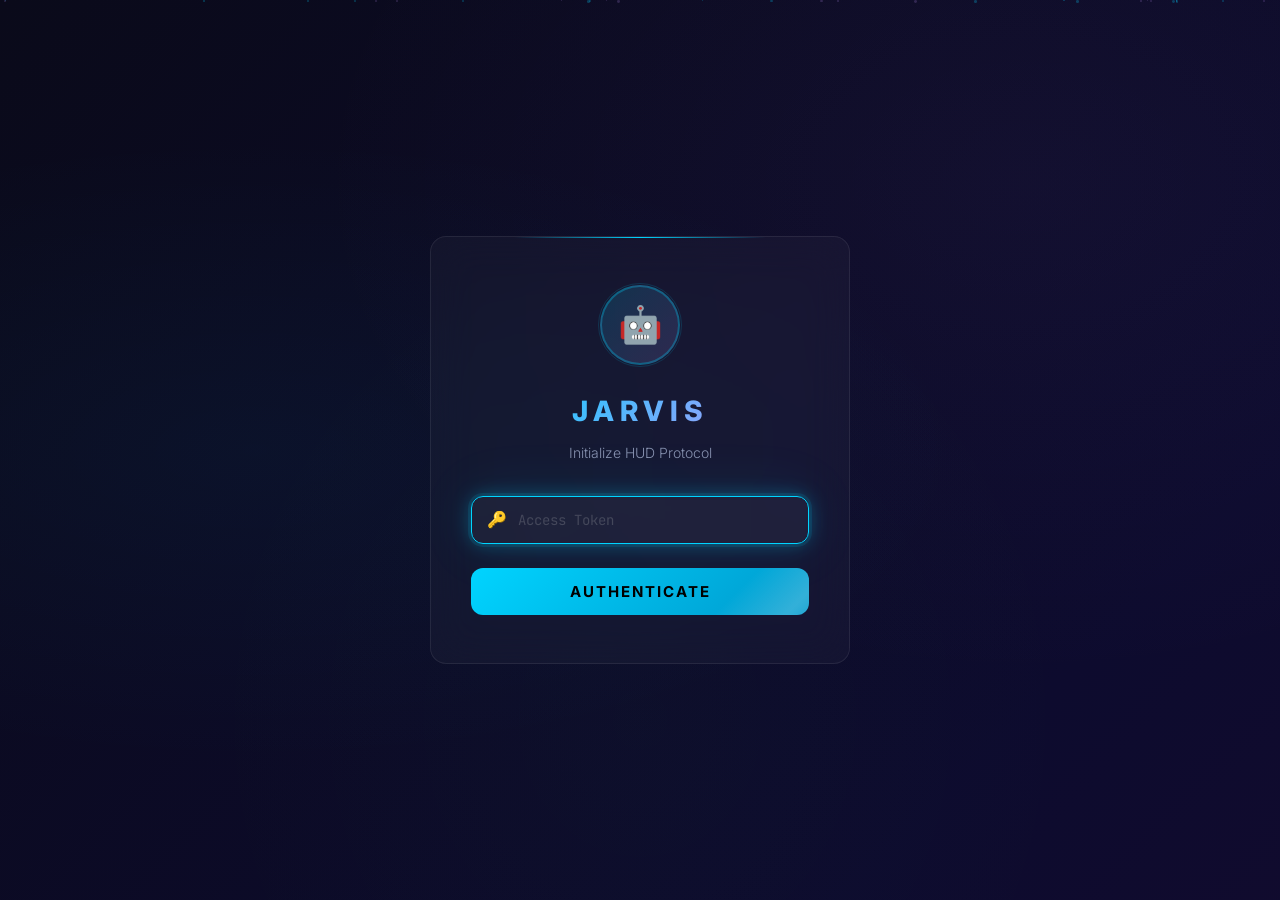
==== Frontend/remote/index.html @ 82fdc9ce "Initial commit: F.R.I.D.A.Y. core system and mobile dashboard" ====
<!DOCTYPE html>
<html lang="en">
<head>
  <meta charset="UTF-8">
  <meta name="viewport" content="width=device-width, initial-scale=1.0, user-scalable=no">
  <meta name="theme-color" content="#0a0a1a">
  <meta name="apple-mobile-web-app-capable" content="yes">
  <meta name="apple-mobile-web-app-status-bar-style" content="black-translucent">
  <title>JARVIS — HUD Interface</title>
  <link rel="stylesheet" href="style.css">
  <link rel="icon" href="data:image/svg+xml,<svg xmlns='http://www.w3.org/2000/svg' viewBox='0 0 100 100'><text y='.9em' font-size='90'>🤖</text></svg>">
</head>
<body>

  <!-- ═══════════════ FLOATING PARTICLES ═══════════════ -->
  <div class="particles" id="particles" aria-hidden="true"></div>

  <!-- ═══════════════ TOAST NOTIFICATIONS ═══════════════ -->
  <div class="toast-container" id="toast-container"></div>

  <!-- ═══════════════ SCREENSHOT MODAL ═══════════════ -->
  <div class="modal-overlay" id="screenshot-modal">
    <div class="modal-content">
      <button class="modal-close" id="modal-close-btn" title="Close">✕</button>
      <img id="screenshot-img" alt="Screenshot" />
    </div>
  </div>

  <!-- ═══════════════════════════════════════════════════════
       AUTH SCREEN
       ═══════════════════════════════════════════════════════ -->
  <div id="auth-screen">
    <div class="auth-card glass">
      <div class="auth-logo">🤖</div>
      <h1 class="auth-title">JARVIS</h1>
      <p class="auth-subtitle">Initialize HUD Protocol</p>
      <div class="auth-input-group">
        <span class="input-icon">🔑</span>
        <input
          type="password"
          id="auth-token-input"
          placeholder="Access Token"
          autocomplete="off"
          spellcheck="false"
        />
      </div>
      <button class="auth-btn" id="auth-submit-btn">
        Authenticate
      </button>
      <p class="auth-error" id="auth-error">Authentication failed. Check your token.</p>
    </div>
  </div>

  <!-- ═══════════════════════════════════════════════════════
       DASHBOARD HUD
       ═══════════════════════════════════════════════════════ -->
  <div id="dashboard">

    <!-- ── Top Bar ── -->
    <div class="top-bar">
      <div class="top-bar-left">
        <h1 class="top-bar-title">JARVIS</h1>
        <div class="connection-dot" id="connection-dot" title="Disconnected"></div>
      </div>
      <div class="top-bar-right">
        <span class="access-url" id="access-url">—</span>
        <button class="btn-logout" id="btn-logout" title="Disconnect">LOGOUT</button>
      </div>
    </div>

    <div class="dashboard-container">
      <div class="hud-grid">
        
        <!-- ── WIDGET: CONTROL CENTER ── -->
        <div class="hud-widget control-center glass">
          <div class="widget-header">
            <h2>🎛️ Control Center</h2>
            <div class="line"></div>
          </div>
          <div class="widget-content">
            
            <!-- Status Orb -->
            <div class="status-section">
              <div class="orb-container">
                <div class="orb available" id="status-orb">
                  <span class="orb-icon">🤖</span>
                </div>
              </div>
              <div class="status-label" id="status-label">AVAILABLE</div>
            </div>

            <!-- Command Input Bar -->
            <div class="command-bar">
              <div class="command-input-wrapper">
                <input
                  type="text"
                  class="command-input"
                  id="command-input"
                  placeholder="Awaiting directive..."
                  autocomplete="off"
                  spellcheck="false"
                />
                <button class="cmd-btn send-btn" id="send-cmd-btn" title="Send Command">
                  ▶
                </button>
                <button class="cmd-btn mic-btn" id="mic-btn" title="Voice Input">
                  🎤
                </button>
              </div>
            </div>

            <!-- Quick Actions -->
            <div class="quick-actions">
              <div class="actions-grid">
                <button class="action-btn" data-cmd="mute" title="Mute">
                  <span class="emoji">🔇</span>
                  <span class="label">Mute</span>
                </button>
                <button class="action-btn success" data-cmd="unmute" title="Unmute">
                  <span class="emoji">🔊</span>
                  <span class="label">Unmute</span>
                </button>
                <button class="action-btn" data-cmd="volume_up" title="Volume Up">
                  <span class="emoji">🔈</span>
                  <span class="label">Vol Up</span>
                </button>
                <button class="action-btn" data-cmd="volume_down" title="Volume Down">
                  <span class="emoji">🔉</span>
                  <span class="label">Vol Down</span>
                </button>
                <button class="action-btn" data-cmd="brightness_up" title="Brightness Up">
                  <span class="emoji">🔆</span>
                  <span class="label">Bright +</span>
                </button>
                <button class="action-btn" data-cmd="brightness_down" title="Brightness Down">
                  <span class="emoji">🔅</span>
                  <span class="label">Bright −</span>
                </button>
                <button class="action-btn" data-cmd="screenshot" id="btn-screenshot" title="Screenshot">
                  <span class="emoji">📸</span>
                  <span class="label">Capture</span>
                </button>
                <button class="action-btn warning" data-cmd="lock" title="Lock Screen">
                  <span class="emoji">🔒</span>
                  <span class="label">Lock</span>
                </button>
                <button class="action-btn warning" data-cmd="sleep" title="Sleep">
                  <span class="emoji">💤</span>
                  <span class="label">Sleep</span>
                </button>
                <button class="action-btn danger" data-cmd="shutdown" title="Shutdown">
                  <span class="emoji">⏻</span>
                  <span class="label">Shutdown</span>
                </button>
                <button class="action-btn" data-cmd="file_explorer" title="File Explorer">
                  <span class="emoji">📂</span>
                  <span class="label">Files</span>
                </button>
                <button class="action-btn" data-cmd="toggle_wifi" title="Toggle WiFi">
                  <span class="emoji">📡</span>
                  <span class="label">WiFi</span>
                </button>
              </div>
            </div>

            <!-- App Launcher -->
            <div class="app-launcher">
              <div class="app-launcher-inner">
                <input
                  type="text"
                  class="app-input"
                  id="app-input"
                  placeholder="Application name…"
                  autocomplete="off"
                  spellcheck="false"
                />
                <button class="app-btn open" id="app-open-btn">▶</button>
                <button class="app-btn close" id="app-close-btn">✕</button>
              </div>
            </div>
            
          </div>
        </div>

        <!-- ── WIDGET: AI CHAT ── -->
        <div class="hud-widget ai-chat glass">
          <div class="widget-header">
            <h2>💬 Neural Link Chat</h2>
            <div class="line"></div>
          </div>
          <div class="widget-content chat-section">
            <div class="chat-messages" id="chat-messages">
              <div class="chat-bubble jarvis">
                <div class="sender">Jarvis</div>
                Systems online. Awaiting your command.
              </div>
            </div>
            <div class="chat-input-bar">
              <input
                type="text"
                class="chat-input"
                id="chat-input"
                placeholder="Message Jarvis…"
                autocomplete="off"
                spellcheck="false"
              />
              <button class="chat-send-btn" id="chat-send-btn">Transmit</button>
            </div>
          </div>
        </div>

        <!-- ── WIDGET: COMMAND HISTORY ── -->
        <div class="hud-widget cmd-history glass">
          <div class="widget-header">
            <h2>📜 Telemetry Log</h2>
            <div class="line"></div>
          </div>
          <div class="widget-content history-section">
            <div class="history-list" id="history-list">
              <div class="history-empty">Telemetry clear</div>
            </div>
          </div>
        </div>

        <!-- ── WIDGET: NASA APOD ── -->
        <div class="hud-widget space-widget apod-widget glass">
          <div class="widget-header">
            <h2>🛰️ NASA Feed</h2>
            <div class="line"></div>
          </div>
          <div class="widget-content">
            <div class="img-wrapper">
              <img id="apod-img" src="" alt="APOD" style="display:none;" />
              <div class="loading-overlay" id="apod-loading">Acquiring feed...</div>
            </div>
            <h3 id="apod-title" class="space-title">--</h3>
          </div>
        </div>

        <!-- ── WIDGET: MARS ROVER ── -->
        <div class="hud-widget space-widget mars-widget glass">
          <div class="widget-header">
            <h2>🔴 Mars Surface Camera</h2>
            <div class="line"></div>
          </div>
          <div class="widget-content">
            <div class="img-wrapper">
              <img id="mars-img" src="" alt="Mars Rover" style="display:none;" />
              <div class="loading-overlay" id="mars-loading">Acquiring feed...</div>
            </div>
            <p id="mars-sol" class="space-subtitle">Sol: --</p>
          </div>
        </div>

        <!-- ── WIDGET: ROCKET LAUNCHES ── -->
        <div class="hud-widget space-widget launches-widget glass">
          <div class="widget-header">
            <h2>🚀 Orbital Launches</h2>
            <div class="line"></div>
          </div>
          <div class="widget-content list-content">
            <ul id="launches-list" class="space-list">
               <li class="loading">Scanning manifest...</li>
            </ul>
          </div>
        </div>

        <!-- ── WIDGET: ASTEROID MONITOR ── -->
        <div class="hud-widget space-widget asteroids-widget glass">
          <div class="widget-header">
            <h2>☄️ Near-Earth Objects</h2>
            <div class="line"></div>
          </div>
          <div class="widget-content list-content">
            <ul id="asteroids-list" class="space-list">
               <li class="loading">Scanning trajectory...</li>
            </ul>
          </div>
        </div>

        <!-- ── WIDGET: NAVIGATION ── -->
        <div class="hud-widget nav-widget glass">
          <div class="widget-header">
            <h2>🧭 Navigation</h2>
            <div class="line"></div>
          </div>
          <div class="widget-content">
            <!-- Current Location -->
            <div class="nav-location">
              <div class="nav-location-label">CURRENT POSITION</div>
              <div class="nav-location-coords" id="nav-current-location">Acquiring GPS signal…</div>
            </div>

            <!-- Compass -->
            <div class="nav-compass-container">
              <div class="nav-compass" id="nav-compass">
                <div class="nav-compass-ring"></div>
                <div class="nav-compass-arrow" id="nav-compass-arrow"></div>
                <div class="nav-compass-label">N</div>
              </div>
              <div class="nav-compass-bearing" id="nav-compass-bearing">--°</div>
            </div>

            <!-- Destination Input -->
            <div class="nav-input-group">
              <input type="text" class="nav-input" id="nav-dest-input" placeholder="Enter destination…" autocomplete="off" spellcheck="false" />
              <button class="nav-btn nav-btn-go" id="nav-go-btn">Navigate</button>
              <button class="nav-btn nav-btn-home" id="nav-home-btn">🏠 Home</button>
            </div>

            <!-- Route Info -->
            <div class="nav-route-info" id="nav-route-info" style="display:none;">
              <div class="nav-stats">
                <div class="nav-stat">
                  <span class="nav-stat-label">DISTANCE</span>
                  <span class="nav-stat-value" id="nav-distance">--</span>
                </div>
                <div class="nav-stat">
                  <span class="nav-stat-label">ETA</span>
                  <span class="nav-stat-value" id="nav-eta">--</span>
                </div>
                <div class="nav-stat">
                  <span class="nav-stat-label">COMPASS</span>
                  <span class="nav-stat-value" id="nav-compass-dir">--</span>
                </div>
              </div>

              <!-- Destination Weather -->
              <div class="nav-weather" id="nav-weather" style="display:none;">
                <div class="nav-weather-label">DESTINATION WEATHER</div>
                <div class="nav-weather-info" id="nav-weather-info">--</div>
              </div>

              <!-- Turn-by-turn Steps -->
              <div class="nav-steps-container">
                <div class="nav-steps-label">ROUTE STEPS</div>
                <ul class="nav-steps-list" id="nav-steps-list"></ul>
              </div>
            </div>
          </div>
        </div>

        <!-- ── WIDGET: PHONE CAMERA ── -->
        <div class="hud-widget camera-widget glass">
          <div class="widget-header">
            <h2>📷 Phone Camera</h2>
            <div class="line"></div>
          </div>
          <div class="widget-content">
            <!-- Video Preview -->
            <div class="camera-preview-container">
              <video id="camera-video" class="camera-video" autoplay playsinline muted></video>
              <div class="camera-overlay" id="camera-overlay">
                <span>Tap to activate camera</span>
              </div>
            </div>
            <canvas id="camera-canvas" style="display:none;"></canvas>

            <!-- Controls -->
            <div class="camera-controls">
              <button class="camera-btn camera-btn-start" id="camera-start-btn">Start Camera</button>
              <button class="camera-btn camera-btn-capture" id="camera-capture-btn" disabled>Capture &amp; Analyze</button>
            </div>

            <!-- Analysis Result -->
            <div class="camera-result" id="camera-result" style="display:none;">
              <div class="camera-result-label">ANALYSIS</div>
              <div class="camera-result-content" id="camera-result-content">--</div>
              <div class="camera-result-objects" id="camera-result-objects"></div>
            </div>
          </div>
        </div>

      </div><!-- /.hud-grid -->
    </div><!-- /.dashboard-container -->
  </div><!-- /#dashboard -->

  <script src="app.js"></script>
</body>
</html>
---- Frontend/remote/style.css ----
/* ═══════════════════════════════════════════════════════════════
   JARVIS REMOTE CONTROL — Premium Sci-Fi Dark Theme
   ═══════════════════════════════════════════════════════════════ */

/* ── Google Fonts ── */
@import url('https://fonts.googleapis.com/css2?family=Inter:wght@300;400;500;600;700;800;900&family=JetBrains+Mono:wght@300;400;500;600;700&display=swap');

/* ── CSS Custom Properties ── */
:root {
  --bg-deep:        #0a0a1a;
  --bg-surface:     #1a0a2e;
  --card-bg:        rgba(255, 255, 255, 0.03);
  --card-border:    rgba(255, 255, 255, 0.08);
  --card-hover:     rgba(255, 255, 255, 0.06);

  --accent-cyan:    #00d4ff;
  --accent-purple:  #bd93f9;
  --accent-green:   #50fa7b;
  --accent-yellow:  #f1fa8c;
  --accent-red:     #ff5555;

  --text-primary:   #f8f8f2;
  --text-muted:     #8892b0;
  --text-dim:       #44475a;

  --glass-blur:     20px;
  --radius-sm:      8px;
  --radius-md:      12px;
  --radius-lg:      16px;
  --radius-xl:      24px;
  --radius-full:    9999px;

  --transition:     0.3s cubic-bezier(0.4, 0, 0.2, 1);
  --transition-fast: 0.15s ease;
  --transition-slow: 0.5s cubic-bezier(0.4, 0, 0.2, 1);

  --shadow-glow-cyan:   0 0 20px rgba(0, 212, 255, 0.3), 0 0 60px rgba(0, 212, 255, 0.1);
  --shadow-glow-purple: 0 0 20px rgba(189, 147, 249, 0.3), 0 0 60px rgba(189, 147, 249, 0.1);
  --shadow-glow-green:  0 0 20px rgba(80, 250, 123, 0.3);
  --shadow-glow-red:    0 0 20px rgba(255, 85, 85, 0.3);

  --font-body: 'Inter', -apple-system, BlinkMacSystemFont, sans-serif;
  --font-mono: 'JetBrains Mono', 'Fira Code', monospace;
}

/* ── Reset & Base ── */
*, *::before, *::after {
  box-sizing: border-box;
  margin: 0;
  padding: 0;
}

html {
  scroll-behavior: smooth;
  -webkit-text-size-adjust: 100%;
}

body {
  font-family: var(--font-body);
  color: var(--text-primary);
  min-height: 100vh;
  overflow-x: hidden;
  background: var(--bg-deep);
  line-height: 1.6;
  -webkit-font-smoothing: antialiased;
  -moz-osx-font-smoothing: grayscale;
}

/* ── Animated Background ── */
body::before {
  content: '';
  position: fixed;
  inset: 0;
  z-index: -2;
  background: linear-gradient(
    135deg,
    #0a0a1a 0%,
    #0d0b2e 20%,
    #1a0a2e 40%,
    #0f1b3d 60%,
    #0a0a1a 80%,
    #1a0a2e 100%
  );
  background-size: 400% 400%;
  animation: gradientShift 20s ease infinite;
}

body::after {
  content: '';
  position: fixed;
  inset: 0;
  z-index: -1;
  background:
    radial-gradient(ellipse at 20% 50%, rgba(0, 212, 255, 0.04) 0%, transparent 50%),
    radial-gradient(ellipse at 80% 20%, rgba(189, 147, 249, 0.04) 0%, transparent 50%),
    radial-gradient(ellipse at 50% 80%, rgba(80, 250, 123, 0.02) 0%, transparent 50%);
  pointer-events: none;
}

@keyframes gradientShift {
  0%, 100% { background-position: 0% 50%; }
  25%      { background-position: 100% 0%; }
  50%      { background-position: 100% 100%; }
  75%      { background-position: 0% 100%; }
}

/* ── Custom Scrollbar ── */
::-webkit-scrollbar {
  width: 6px;
  height: 6px;
}
::-webkit-scrollbar-track {
  background: transparent;
}
::-webkit-scrollbar-thumb {
  background: rgba(255, 255, 255, 0.1);
  border-radius: var(--radius-full);
}
::-webkit-scrollbar-thumb:hover {
  background: rgba(255, 255, 255, 0.2);
}
* {
  scrollbar-width: thin;
  scrollbar-color: rgba(255, 255, 255, 0.1) transparent;
}

/* ── Glass Card Mixin ── */
.glass {
  background: var(--card-bg);
  backdrop-filter: blur(var(--glass-blur));
  -webkit-backdrop-filter: blur(var(--glass-blur));
  border: 1px solid var(--card-border);
  border-radius: var(--radius-lg);
  transition: all var(--transition);
}
.glass:hover {
  background: var(--card-hover);
  border-color: rgba(255, 255, 255, 0.12);
}

/* ═══════════════════════════════════════════════════════════════
   AUTH SCREEN
   ═══════════════════════════════════════════════════════════════ */
#auth-screen {
  position: fixed;
  inset: 0;
  display: flex;
  align-items: center;
  justify-content: center;
  z-index: 1000;
  padding: 20px;
}

.auth-card {
  width: 100%;
  max-width: 420px;
  padding: 48px 40px;
  text-align: center;
  position: relative;
  overflow: hidden;
  animation: authFadeIn 0.8s ease-out;
}

.auth-card::before {
  content: '';
  position: absolute;
  top: -1px;
  left: 50%;
  transform: translateX(-50%);
  width: 60%;
  height: 2px;
  background: linear-gradient(90deg, transparent, var(--accent-cyan), transparent);
}

@keyframes authFadeIn {
  from { opacity: 0; transform: translateY(30px) scale(0.95); }
  to   { opacity: 1; transform: translateY(0) scale(1); }
}

.auth-logo {
  width: 80px;
  height: 80px;
  margin: 0 auto 24px;
  border-radius: 50%;
  background: linear-gradient(135deg, rgba(0, 212, 255, 0.15), rgba(189, 147, 249, 0.15));
  border: 2px solid rgba(0, 212, 255, 0.3);
  display: flex;
  align-items: center;
  justify-content: center;
  font-size: 36px;
  animation: logoPulse 3s ease-in-out infinite;
  position: relative;
}

.auth-logo::after {
  content: '';
  position: absolute;
  inset: -4px;
  border-radius: 50%;
  border: 1px solid rgba(0, 212, 255, 0.15);
  animation: logoRing 3s ease-in-out infinite reverse;
}

@keyframes logoPulse {
  0%, 100% { box-shadow: 0 0 20px rgba(0, 212, 255, 0.2); }
  50%      { box-shadow: 0 0 40px rgba(0, 212, 255, 0.4), 0 0 80px rgba(0, 212, 255, 0.1); }
}

@keyframes logoRing {
  0%, 100% { transform: scale(1); opacity: 0.5; }
  50%      { transform: scale(1.1); opacity: 1; }
}

.auth-title {
  font-size: 28px;
  font-weight: 800;
  letter-spacing: 6px;
  margin-bottom: 8px;
  background: linear-gradient(135deg, var(--accent-cyan), var(--accent-purple));
  -webkit-background-clip: text;
  -webkit-text-fill-color: transparent;
  background-clip: text;
}

.auth-subtitle {
  color: var(--text-muted);
  font-size: 14px;
  margin-bottom: 32px;
  font-weight: 300;
}

.auth-input-group {
  position: relative;
  margin-bottom: 24px;
}

.auth-input-group input {
  width: 100%;
  padding: 14px 18px 14px 46px;
  background: rgba(255, 255, 255, 0.04);
  border: 1px solid rgba(255, 255, 255, 0.1);
  border-radius: var(--radius-md);
  color: var(--text-primary);
  font-family: var(--font-mono);
  font-size: 14px;
  outline: none;
  transition: all var(--transition);
}

.auth-input-group input:focus {
  border-color: var(--accent-cyan);
  box-shadow: 0 0 0 3px rgba(0, 212, 255, 0.1), var(--shadow-glow-cyan);
}

.auth-input-group input::placeholder {
  color: var(--text-dim);
}

.auth-input-group .input-icon {
  position: absolute;
  left: 16px;
  top: 50%;
  transform: translateY(-50%);
  color: var(--text-muted);
  font-size: 16px;
  pointer-events: none;
}

.auth-btn {
  width: 100%;
  padding: 14px;
  background: linear-gradient(135deg, var(--accent-cyan), #0099cc);
  border: none;
  border-radius: var(--radius-md);
  color: #000;
  font-family: var(--font-body);
  font-size: 15px;
  font-weight: 700;
  letter-spacing: 2px;
  text-transform: uppercase;
  cursor: pointer;
  transition: all var(--transition);
  position: relative;
  overflow: hidden;
}

.auth-btn:hover {
  transform: translateY(-2px);
  box-shadow: var(--shadow-glow-cyan);
}

.auth-btn:active {
  transform: translateY(0) scale(0.98);
}

.auth-btn::after {
  content: '';
  position: absolute;
  inset: 0;
  background: linear-gradient(135deg, transparent 40%, rgba(255,255,255,0.2) 50%, transparent 60%);
  background-size: 200% 100%;
  animation: btnShine 3s ease-in-out infinite;
}

@keyframes btnShine {
  0%   { background-position: 200% 0; }
  100% { background-position: -200% 0; }
}

.auth-error {
  color: var(--accent-red);
  font-size: 13px;
  margin-top: 12px;
  display: none;
  font-family: var(--font-mono);
}

/* ═══════════════════════════════════════════════════════════════
   DASHBOARD
   ═══════════════════════════════════════════════════════════════ */
#dashboard {
  display: none;
  min-height: 100vh;
  padding: 0 0 40px;
}

#dashboard.active {
  display: block;
  animation: dashFadeIn 0.6s ease-out;
}

@keyframes dashFadeIn {
  from { opacity: 0; }
  to   { opacity: 1; }
}

.dashboard-container {
  max-width: 1200px;
  margin: 0 auto;
  padding: 0 20px;
}

/* ── Top Bar ── */
.top-bar {
  position: sticky;
  top: 0;
  z-index: 100;
  padding: 16px 24px;
  margin-bottom: 24px;
  display: flex;
  align-items: center;
  justify-content: space-between;
  gap: 16px;
  background: rgba(10, 10, 26, 0.8);
  backdrop-filter: blur(30px);
  -webkit-backdrop-filter: blur(30px);
  border-bottom: 1px solid var(--card-border);
}

.top-bar-left {
  display: flex;
  align-items: center;
  gap: 12px;
}

.top-bar-title {
  font-size: 22px;
  font-weight: 900;
  letter-spacing: 6px;
  background: linear-gradient(135deg, var(--accent-cyan), var(--accent-purple));
  -webkit-background-clip: text;
  -webkit-text-fill-color: transparent;
  background-clip: text;
}

.connection-dot {
  width: 10px;
  height: 10px;
  border-radius: 50%;
  background: var(--accent-red);
  position: relative;
  flex-shrink: 0;
}

.connection-dot.connected {
  background: var(--accent-green);
  animation: dotPulse 2s ease-in-out infinite;
}

.connection-dot::after {
  content: '';
  position: absolute;
  inset: -3px;
  border-radius: 50%;
  border: 1px solid currentColor;
  opacity: 0;
}

.connection-dot.connected::after {
  border-color: var(--accent-green);
  animation: dotRing 2s ease-in-out infinite;
}

@keyframes dotPulse {
  0%, 100% { opacity: 1; box-shadow: 0 0 6px rgba(80, 250, 123, 0.5); }
  50%      { opacity: 0.7; box-shadow: 0 0 12px rgba(80, 250, 123, 0.8); }
}

@keyframes dotRing {
  0%, 100% { transform: scale(1); opacity: 0; }
  50%      { transform: scale(1.6); opacity: 0.5; }
}

.top-bar-right {
  display: flex;
  align-items: center;
  gap: 12px;
}

.access-url {
  font-family: var(--font-mono);
  font-size: 12px;
  color: var(--text-muted);
  background: rgba(255, 255, 255, 0.04);
  padding: 6px 12px;
  border-radius: var(--radius-sm);
  border: 1px solid rgba(255, 255, 255, 0.06);
  max-width: 260px;
  overflow: hidden;
  text-overflow: ellipsis;
  white-space: nowrap;
}

.btn-logout {
  background: rgba(255, 85, 85, 0.1);
  border: 1px solid rgba(255, 85, 85, 0.2);
  color: var(--accent-red);
  padding: 6px 14px;
  border-radius: var(--radius-sm);
  font-family: var(--font-mono);
  font-size: 12px;
  cursor: pointer;
  transition: all var(--transition);
}

.btn-logout:hover {
  background: rgba(255, 85, 85, 0.2);
  box-shadow: var(--shadow-glow-red);
}

/* ── Status Orb ── */
.status-section {
  text-align: center;
  padding: 40px 20px 30px;
  margin-bottom: 24px;
}

.orb-container {
  position: relative;
  width: 140px;
  height: 140px;
  margin: 0 auto 20px;
}

.orb {
  width: 140px;
  height: 140px;
  border-radius: 50%;
  position: relative;
  display: flex;
  align-items: center;
  justify-content: center;
  transition: all 0.8s ease;
}

.orb::before {
  content: '';
  position: absolute;
  inset: 0;
  border-radius: 50%;
  background: radial-gradient(circle at 35% 35%, rgba(255,255,255,0.15), transparent 60%);
  z-index: 1;
}

.orb::after {
  content: '';
  position: absolute;
  inset: -8px;
  border-radius: 50%;
  border: 1px solid rgba(255, 255, 255, 0.05);
  animation: orbRing 4s ease-in-out infinite;
}

@keyframes orbRing {
  0%, 100% { transform: scale(1); opacity: 0.3; }
  50%      { transform: scale(1.15); opacity: 0.7; }
}

.orb-icon {
  font-size: 48px;
  z-index: 2;
  filter: drop-shadow(0 0 10px rgba(255,255,255,0.3));
}

/* State-specific orb styles */
.orb.available {
  background: radial-gradient(circle, rgba(0, 212, 255, 0.3), rgba(0, 212, 255, 0.05));
  box-shadow: 0 0 40px rgba(0, 212, 255, 0.2), 0 0 80px rgba(0, 212, 255, 0.05), inset 0 0 40px rgba(0, 212, 255, 0.1);
  animation: orbAvailable 4s ease-in-out infinite;
}

.orb.listening {
  background: radial-gradient(circle, rgba(80, 250, 123, 0.35), rgba(80, 250, 123, 0.05));
  box-shadow: 0 0 40px rgba(80, 250, 123, 0.25), 0 0 80px rgba(80, 250, 123, 0.08), inset 0 0 40px rgba(80, 250, 123, 0.1);
  animation: orbListening 1.5s ease-in-out infinite;
}

.orb.thinking {
  background: radial-gradient(circle, rgba(189, 147, 249, 0.35), rgba(189, 147, 249, 0.05));
  box-shadow: 0 0 40px rgba(189, 147, 249, 0.25), 0 0 80px rgba(189, 147, 249, 0.08), inset 0 0 40px rgba(189, 147, 249, 0.1);
  animation: orbThinking 1s ease-in-out infinite;
}

.orb.answering {
  background: radial-gradient(circle, rgba(241, 250, 140, 0.3), rgba(241, 250, 140, 0.05));
  box-shadow: 0 0 40px rgba(241, 250, 140, 0.2), 0 0 80px rgba(241, 250, 140, 0.05), inset 0 0 40px rgba(241, 250, 140, 0.1);
  animation: orbAnswering 2s ease-in-out infinite;
}

@keyframes orbAvailable {
  0%, 100% { transform: scale(1); }
  50%      { transform: scale(1.03); }
}

@keyframes orbListening {
  0%, 100% { transform: scale(1); }
  50%      { transform: scale(1.08); }
}

@keyframes orbThinking {
  0%   { transform: scale(1) rotate(0deg); }
  25%  { transform: scale(1.05) rotate(2deg); }
  50%  { transform: scale(1) rotate(0deg); }
  75%  { transform: scale(1.05) rotate(-2deg); }
  100% { transform: scale(1) rotate(0deg); }
}

@keyframes orbAnswering {
  0%, 100% { transform: scale(1); filter: brightness(1); }
  50%      { transform: scale(1.04); filter: brightness(1.2); }
}

.status-label {
  font-family: var(--font-mono);
  font-size: 14px;
  font-weight: 600;
  letter-spacing: 4px;
  text-transform: uppercase;
  color: var(--accent-cyan);
  transition: color 0.5s ease;
}

.status-label.listening { color: var(--accent-green); }
.status-label.thinking  { color: var(--accent-purple); }
.status-label.answering { color: var(--accent-yellow); }

/* ── Command Input Bar ── */
.command-bar {
  padding: 20px 24px;
  margin-bottom: 24px;
  position: relative;
}

.command-bar::before {
  content: '';
  position: absolute;
  bottom: -1px;
  left: 24px;
  right: 24px;
  height: 1px;
  background: linear-gradient(90deg, transparent, var(--accent-cyan), transparent);
  opacity: 0;
  transition: opacity var(--transition);
}

.command-bar:focus-within::before {
  opacity: 1;
}

.command-input-wrapper {
  display: flex;
  align-items: center;
  gap: 10px;
}

.command-input {
  flex: 1;
  padding: 14px 20px;
  background: rgba(255, 255, 255, 0.04);
  border: 1px solid rgba(255, 255, 255, 0.1);
  border-radius: var(--radius-md);
  color: var(--text-primary);
  font-family: var(--font-body);
  font-size: 15px;
  outline: none;
  transition: all var(--transition);
}

.command-input:focus {
  border-color: var(--accent-cyan);
  box-shadow: 0 0 0 3px rgba(0, 212, 255, 0.08), 0 0 20px rgba(0, 212, 255, 0.1);
  background: rgba(255, 255, 255, 0.06);
}

.command-input::placeholder {
  color: var(--text-dim);
}

.cmd-btn {
  width: 48px;
  height: 48px;
  border-radius: var(--radius-md);
  border: 1px solid rgba(255, 255, 255, 0.1);
  background: rgba(255, 255, 255, 0.04);
  color: var(--text-primary);
  font-size: 20px;
  cursor: pointer;
  display: flex;
  align-items: center;
  justify-content: center;
  transition: all var(--transition);
  flex-shrink: 0;
}

.cmd-btn.send-btn:hover {
  background: rgba(0, 212, 255, 0.15);
  border-color: var(--accent-cyan);
  color: var(--accent-cyan);
  box-shadow: var(--shadow-glow-cyan);
  transform: scale(1.05);
}

.cmd-btn.mic-btn:hover {
  background: rgba(80, 250, 123, 0.15);
  border-color: var(--accent-green);
  color: var(--accent-green);
  box-shadow: var(--shadow-glow-green);
  transform: scale(1.05);
}

.cmd-btn:active {
  transform: scale(0.95) !important;
}

.cmd-btn.mic-btn.recording {
  background: rgba(255, 85, 85, 0.2);
  border-color: var(--accent-red);
  color: var(--accent-red);
  animation: micPulse 1s ease-in-out infinite;
}

@keyframes micPulse {
  0%, 100% { box-shadow: 0 0 10px rgba(255, 85, 85, 0.3); }
  50%      { box-shadow: 0 0 25px rgba(255, 85, 85, 0.6); }
}

/* ── Section Headers ── */
.section-header {
  display: flex;
  align-items: center;
  gap: 10px;
  margin-bottom: 16px;
  padding-left: 4px;
}

.section-header h2 {
  font-size: 13px;
  font-weight: 700;
  letter-spacing: 3px;
  text-transform: uppercase;
  color: var(--text-muted);
}

.section-header .line {
  flex: 1;
  height: 1px;
  background: linear-gradient(90deg, var(--card-border), transparent);
}

/* ── Quick Actions Grid ── */
.quick-actions {
  margin-bottom: 24px;
}

.actions-grid {
  display: grid;
  grid-template-columns: repeat(4, 1fr);
  gap: 10px;
}

.action-btn {
  padding: 18px 12px;
  border-radius: var(--radius-md);
  border: 1px solid var(--card-border);
  background: var(--card-bg);
  backdrop-filter: blur(var(--glass-blur));
  -webkit-backdrop-filter: blur(var(--glass-blur));
  color: var(--text-primary);
  cursor: pointer;
  display: flex;
  flex-direction: column;
  align-items: center;
  gap: 8px;
  transition: all var(--transition);
  position: relative;
  overflow: hidden;
  -webkit-tap-highlight-color: transparent;
}

.action-btn::before {
  content: '';
  position: absolute;
  inset: 0;
  background: radial-gradient(circle at center, var(--btn-glow, rgba(0,212,255,0.08)) 0%, transparent 70%);
  opacity: 0;
  transition: opacity var(--transition);
}

.action-btn:hover::before {
  opacity: 1;
}

.action-btn:hover {
  transform: translateY(-2px) scale(1.05);
  border-color: rgba(255, 255, 255, 0.15);
  box-shadow: 0 8px 30px rgba(0, 0, 0, 0.3);
}

.action-btn:active {
  transform: scale(0.95) !important;
}

.action-btn .emoji {
  font-size: 26px;
  line-height: 1;
}

.action-btn .label {
  font-size: 11px;
  font-weight: 600;
  letter-spacing: 0.5px;
  color: var(--text-muted);
  text-align: center;
  white-space: nowrap;
}

/* Action button accent variations */
.action-btn.danger  { --btn-glow: rgba(255, 85, 85, 0.12); }
.action-btn.danger:hover { border-color: rgba(255, 85, 85, 0.3); }

.action-btn.warning { --btn-glow: rgba(241, 250, 140, 0.1); }
.action-btn.warning:hover { border-color: rgba(241, 250, 140, 0.3); }

.action-btn.success { --btn-glow: rgba(80, 250, 123, 0.1); }
.action-btn.success:hover { border-color: rgba(80, 250, 123, 0.3); }

/* ── App Launcher ── */
.app-launcher {
  padding: 20px 24px;
  margin-bottom: 24px;
}

.app-launcher-inner {
  display: flex;
  gap: 10px;
  align-items: center;
}

.app-input {
  flex: 1;
  padding: 12px 18px;
  background: rgba(255, 255, 255, 0.04);
  border: 1px solid rgba(255, 255, 255, 0.1);
  border-radius: var(--radius-md);
  color: var(--text-primary);
  font-family: var(--font-body);
  font-size: 14px;
  outline: none;
  transition: all var(--transition);
}

.app-input:focus {
  border-color: var(--accent-purple);
  box-shadow: 0 0 0 3px rgba(189, 147, 249, 0.08), 0 0 20px rgba(189, 147, 249, 0.1);
}

.app-input::placeholder {
  color: var(--text-dim);
}

.app-btn {
  padding: 12px 20px;
  border-radius: var(--radius-md);
  border: 1px solid;
  font-family: var(--font-mono);
  font-size: 12px;
  font-weight: 600;
  letter-spacing: 1px;
  text-transform: uppercase;
  cursor: pointer;
  transition: all var(--transition);
  white-space: nowrap;
}

.app-btn.open {
  background: rgba(80, 250, 123, 0.1);
  border-color: rgba(80, 250, 123, 0.3);
  color: var(--accent-green);
}
.app-btn.open:hover {
  background: rgba(80, 250, 123, 0.2);
  box-shadow: var(--shadow-glow-green);
  transform: scale(1.05);
}

.app-btn.close {
  background: rgba(255, 85, 85, 0.1);
  border-color: rgba(255, 85, 85, 0.3);
  color: var(--accent-red);
}
.app-btn.close:hover {
  background: rgba(255, 85, 85, 0.2);
  box-shadow: var(--shadow-glow-red);
  transform: scale(1.05);
}

.app-btn:active {
  transform: scale(0.95) !important;
}

/* ── HUD Grid Layout ── */
.hud-grid {
  display: grid;
  grid-template-columns: repeat(auto-fit, minmax(350px, 1fr));
  gap: 24px;
  padding-bottom: 24px;
  align-items: start;
}

.hud-widget {
  display: flex;
  flex-direction: column;
  overflow: hidden;
  height: 100%;
}

.hud-widget .widget-header {
  padding: 16px 20px;
  background: rgba(0, 0, 0, 0.2);
  border-bottom: 1px solid var(--card-border);
  display: flex;
  align-items: center;
  gap: 12px;
}

.hud-widget .widget-header h2 {
  font-size: 14px;
  font-weight: 700;
  letter-spacing: 2px;
  text-transform: uppercase;
  color: var(--accent-cyan);
  margin: 0;
}

.hud-widget .widget-header .line {
  flex: 1;
  height: 1px;
  background: linear-gradient(90deg, var(--accent-cyan), transparent);
  opacity: 0.3;
}

.hud-widget .widget-content {
  padding: 20px;
  flex: 1;
  display: flex;
  flex-direction: column;
}

/* Control Center specific */
.control-center {
  grid-column: 1 / -1; /* Spans full width on desktop if desired, or keep auto */
}
@media (min-width: 1200px) {
  .control-center { grid-column: span 2; }
}

/* Space Widgets styling */
.space-widget .img-wrapper {
  position: relative;
  width: 100%;
  border-radius: var(--radius-md);
  overflow: hidden;
  margin-bottom: 16px;
  background: rgba(0, 0, 0, 0.4);
  aspect-ratio: 16 / 9;
  display: flex;
  align-items: center;
  justify-content: center;
}

.space-widget img {
  width: 100%;
  height: 100%;
  object-fit: cover;
  display: block;
}

.loading-overlay {
  position: absolute;
  inset: 0;
  display: flex;
  align-items: center;
  justify-content: center;
  font-family: var(--font-mono);
  font-size: 12px;
  color: var(--accent-cyan);
  animation: pulseOpacity 1.5s infinite;
}

@keyframes pulseOpacity {
  0%, 100% { opacity: 0.5; }
  50% { opacity: 1; }
}

.space-title {
  font-size: 16px;
  font-weight: 600;
  color: var(--text-primary);
  margin-bottom: 8px;
  line-height: 1.3;
}

.space-subtitle {
  font-size: 13px;
  color: var(--text-muted);
  font-family: var(--font-mono);
}

.space-list {
  list-style: none;
  padding: 0;
  margin: 0;
  display: flex;
  flex-direction: column;
  gap: 12px;
  overflow-y: auto;
  max-height: 250px;
}

.space-list li {
  padding: 12px;
  background: rgba(255, 255, 255, 0.03);
  border-left: 2px solid var(--accent-purple);
  border-radius: 0 var(--radius-sm) var(--radius-sm) 0;
  font-size: 14px;
}

.space-list li.loading {
  border-left-color: var(--text-dim);
  color: var(--text-dim);
  font-style: italic;
}

.list-content {
  padding: 16px;
}

/* ── Chat Section ── */
.chat-section {
  display: flex;
  flex-direction: column;
  max-height: 700px;
}

.chat-section .section-header {
  padding: 20px 24px 0;
}

.chat-messages {
  flex: 1;
  overflow-y: auto;
  padding: 16px 24px;
  display: flex;
  flex-direction: column;
  gap: 12px;
  min-height: 400px;
  max-height: 600px;
}

.chat-bubble {
  max-width: 82%;
  padding: 12px 16px;
  border-radius: var(--radius-md);
  font-size: 14px;
  line-height: 1.5;
  animation: bubbleSlide 0.3s ease-out;
  word-wrap: break-word;
}

.chat-bubble.user {
  align-self: flex-end;
  background: linear-gradient(135deg, rgba(0, 212, 255, 0.15), rgba(0, 212, 255, 0.08));
  border: 1px solid rgba(0, 212, 255, 0.2);
  border-bottom-right-radius: 4px;
}

.chat-bubble.jarvis {
  align-self: flex-start;
  background: linear-gradient(135deg, rgba(189, 147, 249, 0.15), rgba(189, 147, 249, 0.08));
  border: 1px solid rgba(189, 147, 249, 0.2);
  border-bottom-left-radius: 4px;
}

.chat-bubble .sender {
  font-family: var(--font-mono);
  font-size: 10px;
  font-weight: 700;
  letter-spacing: 1px;
  text-transform: uppercase;
  margin-bottom: 4px;
  opacity: 0.7;
}

.chat-bubble.user .sender  { color: var(--accent-cyan); }
.chat-bubble.jarvis .sender { color: var(--accent-purple); }

@keyframes bubbleSlide {
  from { opacity: 0; transform: translateY(10px); }
  to   { opacity: 1; transform: translateY(0); }
}

.chat-input-bar {
  display: flex;
  gap: 8px;
  padding: 16px 24px 20px;
  border-top: 1px solid var(--card-border);
}

.chat-input {
  flex: 1;
  padding: 10px 16px;
  background: rgba(255, 255, 255, 0.04);
  border: 1px solid rgba(255, 255, 255, 0.1);
  border-radius: var(--radius-sm);
  color: var(--text-primary);
  font-family: var(--font-body);
  font-size: 13px;
  outline: none;
  transition: all var(--transition);
}

.chat-input:focus {
  border-color: var(--accent-purple);
  box-shadow: 0 0 0 3px rgba(189, 147, 249, 0.08);
}

.chat-input::placeholder {
  color: var(--text-dim);
}

.chat-send-btn {
  padding: 10px 18px;
  background: linear-gradient(135deg, rgba(189, 147, 249, 0.2), rgba(189, 147, 249, 0.1));
  border: 1px solid rgba(189, 147, 249, 0.3);
  border-radius: var(--radius-sm);
  color: var(--accent-purple);
  font-family: var(--font-mono);
  font-size: 12px;
  font-weight: 600;
  cursor: pointer;
  transition: all var(--transition);
}

.chat-send-btn:hover {
  background: rgba(189, 147, 249, 0.25);
  box-shadow: var(--shadow-glow-purple);
  transform: scale(1.05);
}

.chat-send-btn:active {
  transform: scale(0.95);
}

/* ── Command History ── */
.history-section {
  display: flex;
  flex-direction: column;
  max-height: 700px;
}

.history-section .section-header {
  padding: 20px 24px 0;
}

.history-list {
  flex: 1;
  overflow-y: auto;
  padding: 16px 24px 20px;
  display: flex;
  flex-direction: column;
  gap: 8px;
  min-height: 400px;
  max-height: 600px;
}

.history-item {
  display: flex;
  align-items: flex-start;
  gap: 12px;
  padding: 12px 14px;
  border-radius: var(--radius-sm);
  background: rgba(255, 255, 255, 0.02);
  border: 1px solid rgba(255, 255, 255, 0.04);
  animation: historySlide 0.3s ease-out;
  transition: background var(--transition);
}

.history-item:hover {
  background: rgba(255, 255, 255, 0.04);
}

@keyframes historySlide {
  from { opacity: 0; transform: translateX(-10px); }
  to   { opacity: 1; transform: translateX(0); }
}

.history-time {
  font-family: var(--font-mono);
  font-size: 11px;
  color: var(--text-dim);
  white-space: nowrap;
  padding-top: 2px;
  min-width: 55px;
}

.history-content {
  flex: 1;
  min-width: 0;
}

.history-cmd {
  font-family: var(--font-mono);
  font-size: 13px;
  color: var(--text-primary);
  word-break: break-word;
}

.history-result {
  font-size: 12px;
  color: var(--text-muted);
  margin-top: 4px;
  word-break: break-word;
}

.history-badge {
  font-family: var(--font-mono);
  font-size: 10px;
  font-weight: 700;
  letter-spacing: 1px;
  text-transform: uppercase;
  padding: 3px 8px;
  border-radius: var(--radius-full);
  flex-shrink: 0;
}

.history-badge.success {
  background: rgba(80, 250, 123, 0.12);
  color: var(--accent-green);
  border: 1px solid rgba(80, 250, 123, 0.2);
}

.history-badge.error {
  background: rgba(255, 85, 85, 0.12);
  color: var(--accent-red);
  border: 1px solid rgba(255, 85, 85, 0.2);
}

.history-empty {
  text-align: center;
  padding: 40px 20px;
  color: var(--text-dim);
  font-family: var(--font-mono);
  font-size: 13px;
}

/* ── Screenshot Modal ── */
.modal-overlay {
  position: fixed;
  inset: 0;
  background: rgba(0, 0, 0, 0.85);
  backdrop-filter: blur(10px);
  -webkit-backdrop-filter: blur(10px);
  z-index: 2000;
  display: none;
  align-items: center;
  justify-content: center;
  padding: 30px;
  cursor: pointer;
  animation: modalFadeIn 0.3s ease;
}

.modal-overlay.active {
  display: flex;
}

@keyframes modalFadeIn {
  from { opacity: 0; }
  to   { opacity: 1; }
}

.modal-content {
  max-width: 95vw;
  max-height: 90vh;
  border-radius: var(--radius-lg);
  overflow: hidden;
  box-shadow: 0 20px 80px rgba(0, 0, 0, 0.5);
  border: 1px solid var(--card-border);
  cursor: default;
  animation: modalScaleIn 0.3s ease;
  position: relative;
}

@keyframes modalScaleIn {
  from { transform: scale(0.9); opacity: 0; }
  to   { transform: scale(1); opacity: 1; }
}

.modal-content img {
  display: block;
  max-width: 100%;
  max-height: 85vh;
  object-fit: contain;
}

.modal-close {
  position: absolute;
  top: 12px;
  right: 12px;
  width: 36px;
  height: 36px;
  border-radius: 50%;
  background: rgba(0, 0, 0, 0.7);
  border: 1px solid rgba(255, 255, 255, 0.2);
  color: var(--text-primary);
  font-size: 18px;
  cursor: pointer;
  display: flex;
  align-items: center;
  justify-content: center;
  transition: all var(--transition);
  z-index: 10;
}

.modal-close:hover {
  background: rgba(255, 85, 85, 0.4);
  border-color: var(--accent-red);
}

/* ── Toast Notifications ── */
.toast-container {
  position: fixed;
  top: 20px;
  right: 20px;
  z-index: 3000;
  display: flex;
  flex-direction: column;
  gap: 10px;
  pointer-events: none;
}

.toast {
  padding: 12px 20px;
  border-radius: var(--radius-md);
  background: rgba(10, 10, 26, 0.95);
  backdrop-filter: blur(20px);
  -webkit-backdrop-filter: blur(20px);
  border: 1px solid var(--card-border);
  font-family: var(--font-mono);
  font-size: 13px;
  color: var(--text-primary);
  pointer-events: auto;
  animation: toastIn 0.4s ease-out;
  max-width: 360px;
  word-break: break-word;
}

.toast.success { border-left: 3px solid var(--accent-green); }
.toast.error   { border-left: 3px solid var(--accent-red); }
.toast.info    { border-left: 3px solid var(--accent-cyan); }

@keyframes toastIn {
  from { opacity: 0; transform: translateX(40px); }
  to   { opacity: 1; transform: translateX(0); }
}

@keyframes toastOut {
  from { opacity: 1; transform: translateX(0); }
  to   { opacity: 0; transform: translateX(40px); }
}

/* ── Loading spinner ── */
.spinner {
  display: inline-block;
  width: 16px;
  height: 16px;
  border: 2px solid rgba(255, 255, 255, 0.15);
  border-top-color: var(--accent-cyan);
  border-radius: 50%;
  animation: spin 0.8s linear infinite;
}

@keyframes spin {
  to { transform: rotate(360deg); }
}

/* ── Particles (decorative) ── */
.particles {
  position: fixed;
  inset: 0;
  z-index: -1;
  overflow: hidden;
  pointer-events: none;
}

.particle {
  position: absolute;
  width: 2px;
  height: 2px;
  background: rgba(0, 212, 255, 0.3);
  border-radius: 50%;
  animation: particleFloat linear infinite;
}

@keyframes particleFloat {
  0%   { transform: translateY(100vh) scale(0); opacity: 0; }
  10%  { opacity: 1; }
  90%  { opacity: 1; }
  100% { transform: translateY(-10vh) scale(1); opacity: 0; }
}

/* ═══════════════════════════════════════════════════════════════
   RESPONSIVE
   ═══════════════════════════════════════════════════════════════ */

/* Tablets */
@media (max-width: 900px) {
  .actions-grid {
    grid-template-columns: repeat(3, 1fr);
  }
  .top-bar {
    flex-wrap: wrap;
  }
  .access-url {
    max-width: 180px;
  }
}

/* Phones */
@media (max-width: 600px) {
  .actions-grid {
    grid-template-columns: repeat(2, 1fr);
  }

  .top-bar {
    padding: 12px 16px;
  }

  .top-bar-title {
    font-size: 18px;
    letter-spacing: 4px;
  }

  .access-url {
    display: none;
  }

  .dashboard-container {
    padding: 0 12px;
  }

  .command-bar,
  .app-launcher {
    padding: 16px;
  }

  .status-section {
    padding: 24px 16px 20px;
  }

  .orb-container {
    width: 110px;
    height: 110px;
  }
  .orb {
    width: 110px;
    height: 110px;
  }
  .orb-icon {
    font-size: 38px;
  }

  .auth-card {
    padding: 36px 24px;
  }

  .chat-messages {
    min-height: 160px;
    max-height: 280px;
    padding: 12px 16px;
  }

  .history-list {
    min-height: 160px;
    max-height: 300px;
    padding: 12px 16px;
  }

  .app-launcher-inner {
    flex-wrap: wrap;
  }

  .app-btn {
    flex: 1;
  }

  .command-input-wrapper {
    flex-wrap: wrap;
  }

  .command-input {
    width: 100%;
    flex: unset;
  }

  .cmd-btn {
    flex: 1;
  }
}

/* ═══════════════════════════════════════════════════════════════
   NAVIGATION WIDGET
   ═══════════════════════════════════════════════════════════════ */

/* Location Display */
.nav-location {
  margin-bottom: 20px;
  padding: 14px 16px;
  background: rgba(0, 212, 255, 0.04);
  border: 1px solid rgba(0, 212, 255, 0.12);
  border-radius: var(--radius-md);
}

.nav-location-label {
  font-family: var(--font-mono);
  font-size: 10px;
  font-weight: 700;
  letter-spacing: 2px;
  color: var(--accent-cyan);
  margin-bottom: 6px;
}

.nav-location-coords {
  font-family: var(--font-mono);
  font-size: 13px;
  color: var(--text-primary);
  line-height: 1.5;
  word-break: break-word;
}

/* Compass */
.nav-compass-container {
  display: flex;
  flex-direction: column;
  align-items: center;
  margin-bottom: 20px;
}

.nav-compass {
  width: 120px;
  height: 120px;
  border-radius: 50%;
  position: relative;
  display: flex;
  align-items: center;
  justify-content: center;
  background: rgba(0, 0, 0, 0.3);
  border: 2px solid rgba(0, 212, 255, 0.2);
  box-shadow: 0 0 30px rgba(0, 212, 255, 0.1), inset 0 0 20px rgba(0, 212, 255, 0.05);
}

.nav-compass-ring {
  position: absolute;
  inset: -6px;
  border-radius: 50%;
  border: 1px solid rgba(0, 212, 255, 0.15);
  animation: compassRingPulse 3s ease-in-out infinite;
}

@keyframes compassRingPulse {
  0%, 100% { transform: scale(1); opacity: 0.4; }
  50%      { transform: scale(1.08); opacity: 0.8; }
}

.nav-compass-arrow {
  width: 0;
  height: 0;
  border-left: 14px solid transparent;
  border-right: 14px solid transparent;
  border-bottom: 40px solid var(--accent-cyan);
  filter: drop-shadow(0 0 8px rgba(0, 212, 255, 0.6)) drop-shadow(0 0 20px rgba(0, 212, 255, 0.3));
  transition: transform 0.6s cubic-bezier(0.4, 0, 0.2, 1);
  z-index: 2;
}

.nav-compass-label {
  position: absolute;
  top: 8px;
  left: 50%;
  transform: translateX(-50%);
  font-family: var(--font-mono);
  font-size: 11px;
  font-weight: 700;
  color: var(--accent-cyan);
  letter-spacing: 1px;
  z-index: 1;
}

.nav-compass-bearing {
  margin-top: 10px;
  font-family: var(--font-mono);
  font-size: 18px;
  font-weight: 600;
  color: var(--accent-cyan);
  text-shadow: 0 0 10px rgba(0, 212, 255, 0.4);
}

/* Destination Input */
.nav-input-group {
  display: flex;
  gap: 8px;
  margin-bottom: 16px;
  flex-wrap: wrap;
}

.nav-input {
  flex: 1;
  min-width: 120px;
  padding: 12px 16px;
  background: rgba(255, 255, 255, 0.04);
  border: 1px solid rgba(255, 255, 255, 0.1);
  border-radius: var(--radius-md);
  color: var(--text-primary);
  font-family: var(--font-body);
  font-size: 14px;
  outline: none;
  transition: all var(--transition);
}

.nav-input:focus {
  border-color: var(--accent-cyan);
  box-shadow: 0 0 0 3px rgba(0, 212, 255, 0.08), 0 0 20px rgba(0, 212, 255, 0.1);
}

.nav-input::placeholder {
  color: var(--text-dim);
}

.nav-btn {
  padding: 12px 18px;
  border-radius: var(--radius-md);
  border: 1px solid;
  font-family: var(--font-mono);
  font-size: 12px;
  font-weight: 600;
  letter-spacing: 1px;
  text-transform: uppercase;
  cursor: pointer;
  transition: all var(--transition);
  white-space: nowrap;
}

.nav-btn-go {
  background: rgba(0, 212, 255, 0.1);
  border-color: rgba(0, 212, 255, 0.3);
  color: var(--accent-cyan);
}

.nav-btn-go:hover {
  background: rgba(0, 212, 255, 0.2);
  box-shadow: var(--shadow-glow-cyan);
  transform: scale(1.05);
}

.nav-btn-home {
  background: rgba(189, 147, 249, 0.1);
  border-color: rgba(189, 147, 249, 0.3);
  color: var(--accent-purple);
}

.nav-btn-home:hover {
  background: rgba(189, 147, 249, 0.2);
  box-shadow: var(--shadow-glow-purple);
  transform: scale(1.05);
}

.nav-btn:active {
  transform: scale(0.95) !important;
}

/* Route Info */
.nav-route-info {
  animation: navSlideIn 0.4s ease-out;
}

@keyframes navSlideIn {
  from { opacity: 0; transform: translateY(10px); }
  to   { opacity: 1; transform: translateY(0); }
}

.nav-stats {
  display: grid;
  grid-template-columns: repeat(3, 1fr);
  gap: 12px;
  margin-bottom: 16px;
}

.nav-stat {
  text-align: center;
  padding: 14px 10px;
  background: rgba(0, 212, 255, 0.04);
  border: 1px solid rgba(0, 212, 255, 0.1);
  border-radius: var(--radius-md);
}

.nav-stat-label {
  display: block;
  font-family: var(--font-mono);
  font-size: 10px;
  font-weight: 700;
  letter-spacing: 1.5px;
  color: var(--text-muted);
  margin-bottom: 6px;
}

.nav-stat-value {
  display: block;
  font-family: var(--font-mono);
  font-size: 16px;
  font-weight: 700;
  color: var(--accent-cyan);
  text-shadow: 0 0 8px rgba(0, 212, 255, 0.3);
}

/* Weather */
.nav-weather {
  padding: 14px 16px;
  background: rgba(189, 147, 249, 0.04);
  border: 1px solid rgba(189, 147, 249, 0.12);
  border-radius: var(--radius-md);
  margin-bottom: 16px;
}

.nav-weather-label {
  font-family: var(--font-mono);
  font-size: 10px;
  font-weight: 700;
  letter-spacing: 2px;
  color: var(--accent-purple);
  margin-bottom: 6px;
}

.nav-weather-info {
  font-family: var(--font-mono);
  font-size: 13px;
  color: var(--text-primary);
  line-height: 1.5;
}

/* Steps */
.nav-steps-container {
  max-height: 250px;
  overflow-y: auto;
}

.nav-steps-label {
  font-family: var(--font-mono);
  font-size: 10px;
  font-weight: 700;
  letter-spacing: 2px;
  color: var(--accent-cyan);
  margin-bottom: 10px;
}

.nav-steps-list {
  list-style: none;
  padding: 0;
  margin: 0;
  display: flex;
  flex-direction: column;
  gap: 8px;
}

.nav-steps-list li {
  padding: 10px 14px;
  background: rgba(255, 255, 255, 0.03);
  border-left: 2px solid var(--accent-cyan);
  border-radius: 0 var(--radius-sm) var(--radius-sm) 0;
  font-size: 13px;
  color: var(--text-primary);
  line-height: 1.4;
  animation: navStepSlide 0.3s ease-out;
}

@keyframes navStepSlide {
  from { opacity: 0; transform: translateX(-8px); }
  to   { opacity: 1; transform: translateX(0); }
}

/* ═══════════════════════════════════════════════════════════════
   PHONE CAMERA WIDGET
   ═══════════════════════════════════════════════════════════════ */

.camera-preview-container {
  position: relative;
  width: 100%;
  border-radius: var(--radius-md);
  overflow: hidden;
  margin-bottom: 16px;
  background: rgba(0, 0, 0, 0.5);
  aspect-ratio: 16 / 9;
  display: flex;
  align-items: center;
  justify-content: center;
  border: 1px solid rgba(0, 212, 255, 0.1);
}

.camera-video {
  width: 100%;
  height: 100%;
  object-fit: cover;
  display: block;
  border-radius: var(--radius-md);
}

.camera-overlay {
  position: absolute;
  inset: 0;
  display: flex;
  align-items: center;
  justify-content: center;
  background: rgba(0, 0, 0, 0.6);
  font-family: var(--font-mono);
  font-size: 13px;
  color: var(--accent-cyan);
  cursor: pointer;
  transition: opacity var(--transition);
  animation: pulseOpacity 2s infinite;
}

.camera-overlay.hidden {
  opacity: 0;
  pointer-events: none;
}

.camera-controls {
  display: flex;
  gap: 10px;
  margin-bottom: 16px;
}

.camera-btn {
  flex: 1;
  padding: 12px 18px;
  border-radius: var(--radius-md);
  border: 1px solid;
  font-family: var(--font-mono);
  font-size: 12px;
  font-weight: 600;
  letter-spacing: 1px;
  text-transform: uppercase;
  cursor: pointer;
  transition: all var(--transition);
}

.camera-btn-start {
  background: rgba(0, 212, 255, 0.1);
  border-color: rgba(0, 212, 255, 0.3);
  color: var(--accent-cyan);
}

.camera-btn-start:hover {
  background: rgba(0, 212, 255, 0.2);
  box-shadow: var(--shadow-glow-cyan);
  transform: scale(1.03);
}

.camera-btn-capture {
  background: rgba(80, 250, 123, 0.1);
  border-color: rgba(80, 250, 123, 0.3);
  color: var(--accent-green);
}

.camera-btn-capture:hover:not(:disabled) {
  background: rgba(80, 250, 123, 0.2);
  box-shadow: var(--shadow-glow-green);
  transform: scale(1.03);
}

.camera-btn-capture:disabled {
  opacity: 0.4;
  cursor: not-allowed;
}

.camera-btn:active:not(:disabled) {
  transform: scale(0.95) !important;
}

/* Analysis Result */
.camera-result {
  padding: 16px;
  background: rgba(0, 212, 255, 0.04);
  border: 1px solid rgba(0, 212, 255, 0.12);
  border-radius: var(--radius-md);
  animation: navSlideIn 0.4s ease-out;
}

.camera-result-label {
  font-family: var(--font-mono);
  font-size: 10px;
  font-weight: 700;
  letter-spacing: 2px;
  color: var(--accent-cyan);
  margin-bottom: 10px;
}

.camera-result-content {
  font-family: var(--font-mono);
  font-size: 13px;
  color: var(--text-primary);
  line-height: 1.6;
  margin-bottom: 10px;
  word-break: break-word;
}

.camera-result-objects {
  display: flex;
  flex-wrap: wrap;
  gap: 6px;
}

.camera-object-tag {
  padding: 4px 10px;
  background: rgba(189, 147, 249, 0.1);
  border: 1px solid rgba(189, 147, 249, 0.25);
  border-radius: var(--radius-full);
  font-family: var(--font-mono);
  font-size: 11px;
  color: var(--accent-purple);
}

/* ═══════════════════════════════════════════════════════════════
   RESPONSIVE ADDITIONS for new widgets
   ═══════════════════════════════════════════════════════════════ */

@media (max-width: 600px) {
  .nav-stats {
    grid-template-columns: 1fr;
    gap: 8px;
  }

  .nav-input-group {
    flex-direction: column;
  }

  .nav-input {
    width: 100%;
  }

  .nav-compass {
    width: 100px;
    height: 100px;
  }

  .nav-compass-arrow {
    border-left-width: 11px;
    border-right-width: 11px;
    border-bottom-width: 32px;
  }

  .camera-controls {
    flex-direction: column;
  }
}

/* ── Focus Visible ── */
:focus-visible {
  outline: 2px solid var(--accent-cyan);
  outline-offset: 2px;
}

/* ── Selection ── */
::selection {
  background: rgba(0, 212, 255, 0.3);
  color: var(--text-primary);
}

/* ── Navigation Widget ── */
.nav-location { margin-bottom: 15px; }
.nav-location-label { font-family: var(--font-mono); font-size: 10px; color: var(--text-dim); margin-bottom: 4px; }
.nav-location-coords { font-size: 14px; font-weight: 600; color: var(--accent-cyan); word-break: break-all; }

.nav-compass-container { display: flex; align-items: center; justify-content: center; margin: 20px 0; position: relative; }
.nav-compass { width: 100px; height: 100px; border-radius: 50%; border: 2px solid rgba(0, 212, 255, 0.3); position: relative; display: flex; align-items: center; justify-content: center; box-shadow: 0 0 20px rgba(0, 212, 255, 0.1); }
.nav-compass-ring { position: absolute; inset: 4px; border-radius: 50%; border: 1px dashed rgba(0, 212, 255, 0.5); animation: spin 20s linear infinite; }
@keyframes spin { 100% { transform: rotate(360deg); } }
.nav-compass-arrow { position: absolute; width: 0; height: 0; border-left: 10px solid transparent; border-right: 10px solid transparent; border-bottom: 30px solid var(--accent-cyan); transform-origin: 50% 100%; top: 20px; transition: transform 0.5s ease-out; filter: drop-shadow(0 0 5px var(--accent-cyan)); }
.nav-compass-label { position: absolute; top: -20px; font-family: var(--font-mono); font-weight: bold; color: var(--text-muted); font-size: 12px; }
.nav-compass-bearing { position: absolute; font-family: var(--font-mono); font-size: 16px; font-weight: 700; color: #fff; bottom: -20px; }

.nav-input-group { display: flex; gap: 8px; margin-bottom: 15px; flex-wrap: wrap; }
.nav-input { flex: 1; min-width: 150px; padding: 10px; background: rgba(255, 255, 255, 0.05); border: 1px solid rgba(255,255,255,0.1); border-radius: 4px; color: #fff; font-family: var(--font-body); }
.nav-btn { padding: 10px 15px; font-family: var(--font-mono); font-weight: bold; font-size: 11px; cursor: pointer; border-radius: 4px; border: none; text-transform: uppercase; }
.nav-btn-go { background: rgba(0, 212, 255, 0.2); color: var(--accent-cyan); border: 1px solid var(--accent-cyan); }
.nav-btn-home { background: rgba(80, 250, 123, 0.2); color: var(--accent-green); border: 1px solid var(--accent-green); }

.nav-stats { display: flex; justify-content: space-between; margin-bottom: 15px; background: rgba(0,0,0,0.3); padding: 10px; border-radius: 4px; }
.nav-stat { display: flex; flex-direction: column; align-items: center; }
.nav-stat-label { font-size: 10px; color: var(--text-dim); }
.nav-stat-value { font-size: 14px; font-weight: bold; color: var(--text-primary); }

.nav-weather { margin-bottom: 15px; background: rgba(0,0,0,0.2); padding: 10px; border-left: 2px solid var(--accent-yellow); }
.nav-weather-label { font-size: 10px; color: var(--text-dim); margin-bottom: 4px; }
.nav-weather-info { font-size: 13px; color: #fff; }

.nav-steps-container { max-height: 150px; overflow-y: auto; }
.nav-steps-label { font-size: 10px; color: var(--text-dim); margin-bottom: 8px; }
.nav-steps-list { list-style: none; padding: 0; margin: 0; display: flex; flex-direction: column; gap: 8px; }
.nav-steps-list li { background: rgba(255,255,255,0.03); padding: 8px; border-radius: 4px; font-size: 12px; display: flex; gap: 8px; }
.nav-steps-list li .step-dist { font-family: var(--font-mono); color: var(--accent-cyan); width: 45px; flex-shrink: 0; }

/* ── Camera Widget ── */
.camera-preview-container { position: relative; width: 100%; aspect-ratio: 4/3; background: #000; border-radius: 8px; overflow: hidden; margin-bottom: 15px; border: 1px solid rgba(255,255,255,0.1); }
.camera-video { width: 100%; height: 100%; object-fit: cover; }
.camera-overlay { position: absolute; inset: 0; display: flex; align-items: center; justify-content: center; background: rgba(0,0,0,0.6); color: var(--accent-purple); font-family: var(--font-mono); font-size: 12px; letter-spacing: 1px; cursor: pointer; }
.camera-controls { display: flex; gap: 10px; margin-bottom: 15px; }
.camera-btn { flex: 1; padding: 12px; font-family: var(--font-mono); font-weight: bold; font-size: 11px; cursor: pointer; border-radius: 4px; border: none; text-transform: uppercase; }
.camera-btn-start { background: rgba(80, 250, 123, 0.2); color: var(--accent-green); border: 1px solid var(--accent-green); }
.camera-btn-capture { background: rgba(189, 147, 249, 0.2); color: var(--accent-purple); border: 1px solid var(--accent-purple); }
.camera-btn:disabled { opacity: 0.5; cursor: not-allowed; }
.camera-result { background: rgba(0,0,0,0.3); padding: 12px; border-radius: 4px; border-left: 2px solid var(--accent-purple); }
.camera-result-label { font-size: 10px; color: var(--text-dim); margin-bottom: 4px; }
.camera-result-content { font-size: 13px; color: #fff; margin-bottom: 8px; }
.camera-result-objects { display: flex; flex-wrap: wrap; gap: 6px; }
.camera-result-objects span { background: rgba(189, 147, 249, 0.2); color: var(--accent-purple); padding: 2px 6px; border-radius: 4px; font-size: 11px; }
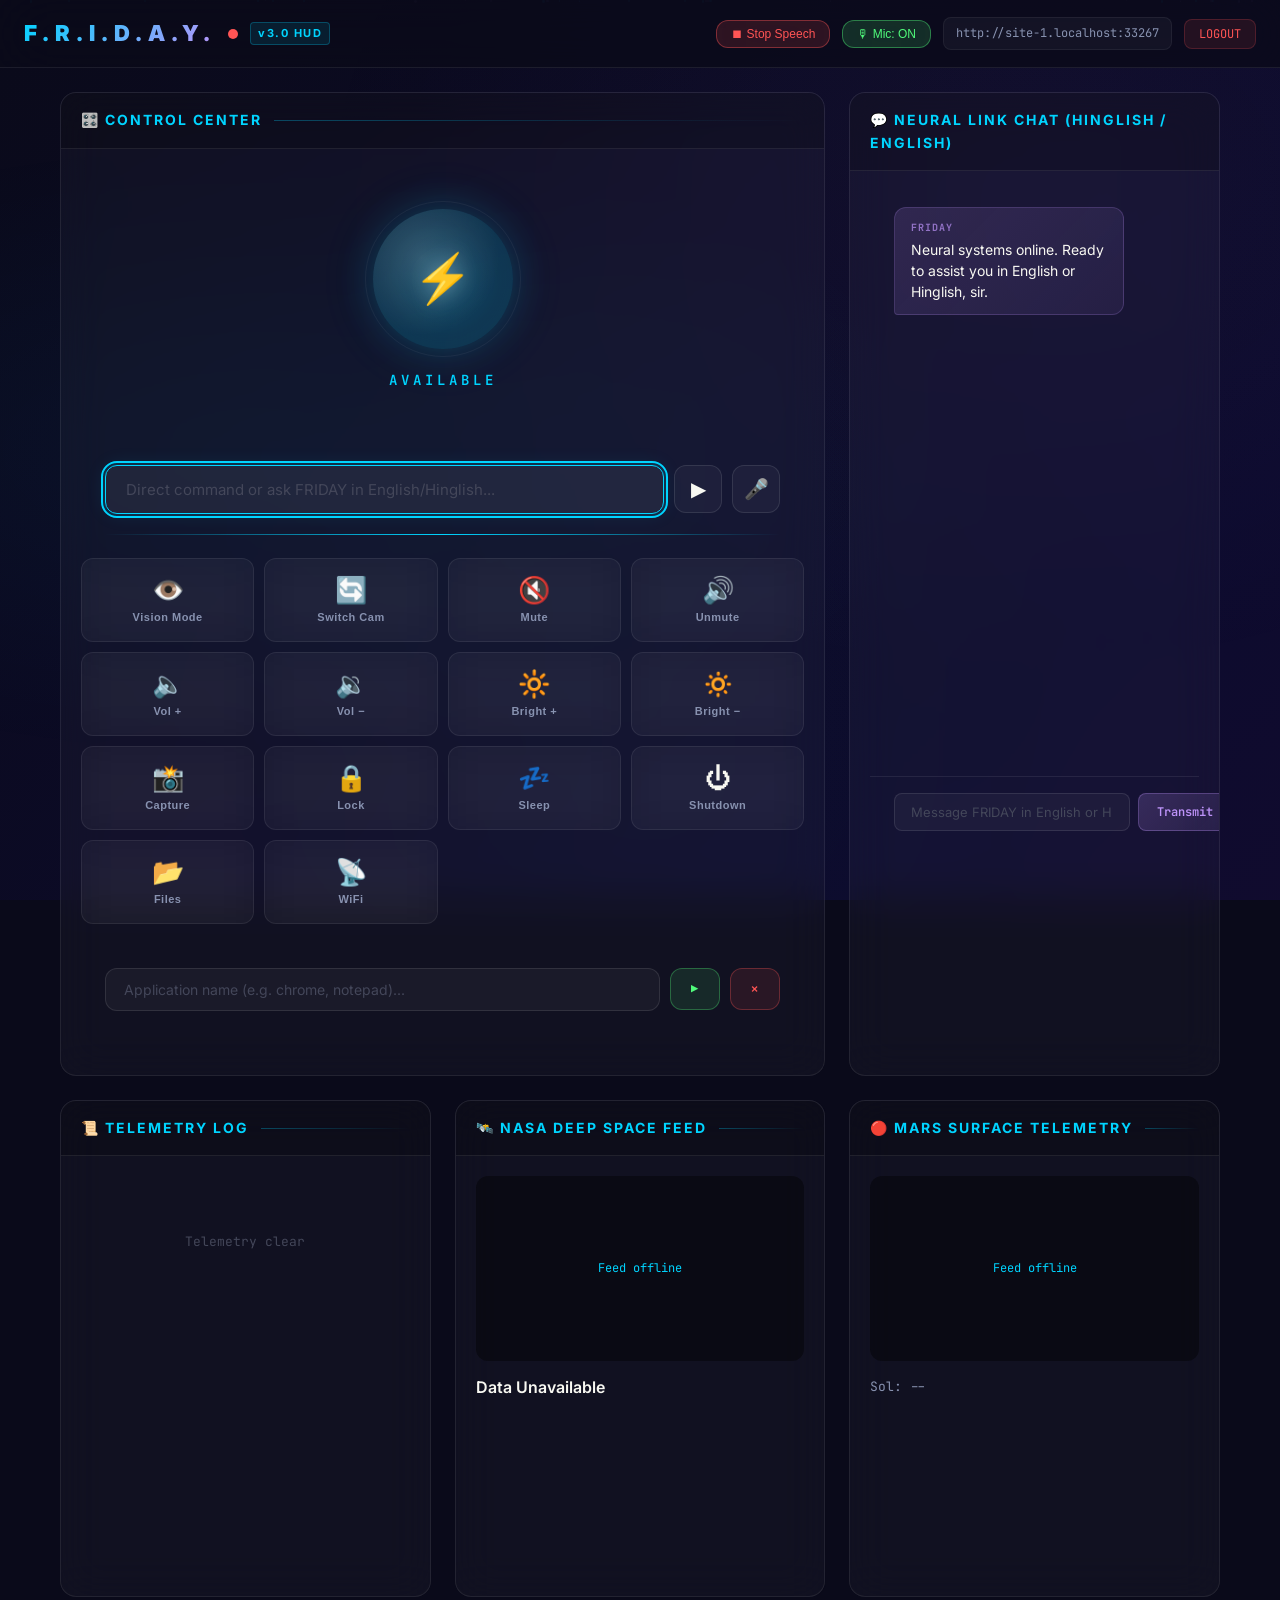
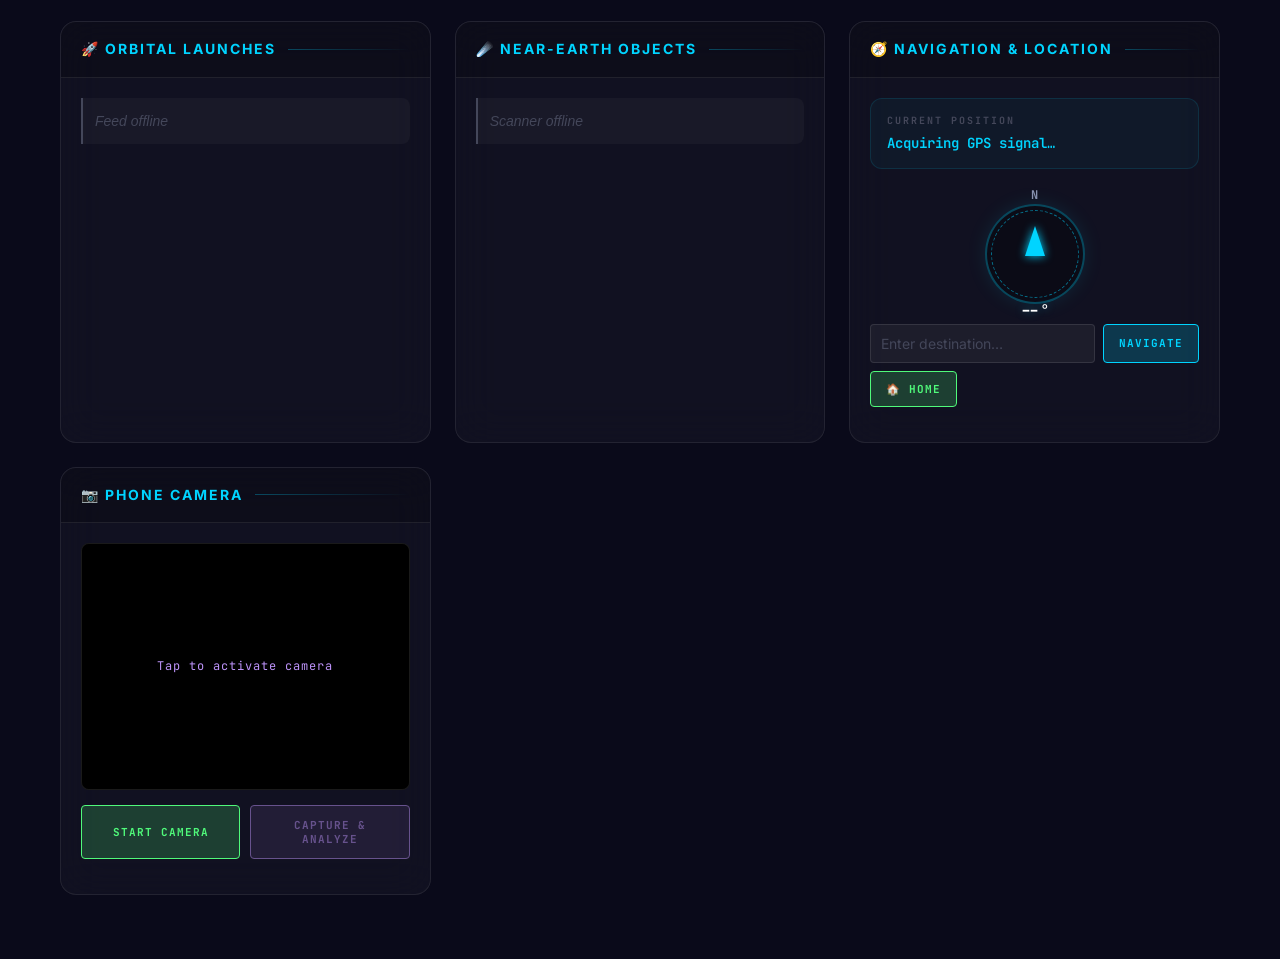
==== commit 8f26c004: "feat: overhaul STT with Groq Whisper Hinglish, fix TTS WinError32 and barge-in, integrate Pollinatio" ====
--- a/Frontend/remote/index.html
+++ b/Frontend/remote/index.html
@@ -6,9 +6,9 @@
   <meta name="theme-color" content="#0a0a1a">
   <meta name="apple-mobile-web-app-capable" content="yes">
   <meta name="apple-mobile-web-app-status-bar-style" content="black-translucent">
-  <title>JARVIS — HUD Interface</title>
+  <title>F.R.I.D.A.Y. — Neural HUD</title>
   <link rel="stylesheet" href="style.css">
-  <link rel="icon" href="data:image/svg+xml,<svg xmlns='http://www.w3.org/2000/svg' viewBox='0 0 100 100'><text y='.9em' font-size='90'>🤖</text></svg>">
+  <link rel="icon" href="data:image/svg+xml,<svg xmlns='http://www.w3.org/2000/svg' viewBox='0 0 100 100'><text y='.9em' font-size='90'>⚡</text></svg>">
 </head>
 <body>
 
@@ -27,25 +27,25 @@
   </div>
 
   <!-- ═══════════════════════════════════════════════════════
-       AUTH SCREEN
+       AUTH SCREEN (Shown only on remote untrusted devices)
        ═══════════════════════════════════════════════════════ -->
   <div id="auth-screen">
     <div class="auth-card glass">
-      <div class="auth-logo">🤖</div>
-      <h1 class="auth-title">JARVIS</h1>
-      <p class="auth-subtitle">Initialize HUD Protocol</p>
+      <div class="auth-logo">⚡</div>
+      <h1 class="auth-title">F.R.I.D.A.Y.</h1>
+      <p class="auth-subtitle">Neural Security Protocol</p>
       <div class="auth-input-group">
         <span class="input-icon">🔑</span>
         <input
           type="password"
           id="auth-token-input"
-          placeholder="Access Token"
+          placeholder="Access Token (Default: jarvis2026)"
           autocomplete="off"
           spellcheck="false"
         />
       </div>
       <button class="auth-btn" id="auth-submit-btn">
-        Authenticate
+        Connect Neural Link
       </button>
       <p class="auth-error" id="auth-error">Authentication failed. Check your token.</p>
     </div>
@@ -59,10 +59,18 @@
     <!-- ── Top Bar ── -->
     <div class="top-bar">
       <div class="top-bar-left">
-        <h1 class="top-bar-title">JARVIS</h1>
+        <h1 class="top-bar-title">F.R.I.D.A.Y.</h1>
         <div class="connection-dot" id="connection-dot" title="Disconnected"></div>
+        <span style="font-size: 11px; font-weight: 700; letter-spacing: 1.5px; color: var(--accent-cyan); background: rgba(0, 212, 255, 0.1); border: 1px solid rgba(0, 212, 255, 0.25); border-radius: 4px; padding: 2px 7px;">v3.0 HUD</span>
       </div>
       <div class="top-bar-right">
+        <!-- Quick Barge-in and Mic Toggle -->
+        <button class="action-btn" id="top-stop-btn" style="padding: 6px 14px; font-size: 12px; background: rgba(255, 85, 85, 0.15); border: 1px solid rgba(255, 85, 85, 0.4); color: #ff5555;" title="Stop Voice Playback">
+          ⏹ Stop Speech
+        </button>
+        <button class="action-btn" id="top-mic-btn" style="padding: 6px 14px; font-size: 12px; background: rgba(80, 250, 123, 0.15); border: 1px solid rgba(80, 250, 123, 0.4); color: #50fa7b;" title="Toggle Mic Listening">
+          🎙 Mic: ON
+        </button>
         <span class="access-url" id="access-url">—</span>
         <button class="btn-logout" id="btn-logout" title="Disconnect">LOGOUT</button>
       </div>
@@ -83,7 +91,7 @@
             <div class="status-section">
               <div class="orb-container">
                 <div class="orb available" id="status-orb">
-                  <span class="orb-icon">🤖</span>
+                  <span class="orb-icon">⚡</span>
                 </div>
               </div>
               <div class="status-label" id="status-label">AVAILABLE</div>
@@ -96,7 +104,7 @@
                   type="text"
                   class="command-input"
                   id="command-input"
-                  placeholder="Awaiting directive..."
+                  placeholder="Direct command or ask FRIDAY in English/Hinglish..."
                   autocomplete="off"
                   spellcheck="false"
                 />
@@ -112,21 +120,29 @@
             <!-- Quick Actions -->
             <div class="quick-actions">
               <div class="actions-grid">
-                <button class="action-btn" data-cmd="mute" title="Mute">
+                <button class="action-btn" data-cmd="camera" title="Vision Mode">
+                  <span class="emoji">👁️</span>
+                  <span class="label">Vision Mode</span>
+                </button>
+                <button class="action-btn" data-cmd="switch camera" title="Switch Camera">
+                  <span class="emoji">🔄</span>
+                  <span class="label">Switch Cam</span>
+                </button>
+                <button class="action-btn" data-cmd="mute" title="Mute System">
                   <span class="emoji">🔇</span>
                   <span class="label">Mute</span>
                 </button>
-                <button class="action-btn success" data-cmd="unmute" title="Unmute">
+                <button class="action-btn success" data-cmd="unmute" title="Unmute System">
                   <span class="emoji">🔊</span>
                   <span class="label">Unmute</span>
                 </button>
                 <button class="action-btn" data-cmd="volume_up" title="Volume Up">
                   <span class="emoji">🔈</span>
-                  <span class="label">Vol Up</span>
+                  <span class="label">Vol +</span>
                 </button>
                 <button class="action-btn" data-cmd="volume_down" title="Volume Down">
                   <span class="emoji">🔉</span>
-                  <span class="label">Vol Down</span>
+                  <span class="label">Vol −</span>
                 </button>
                 <button class="action-btn" data-cmd="brightness_up" title="Brightness Up">
                   <span class="emoji">🔆</span>
@@ -136,7 +152,7 @@
                   <span class="emoji">🔅</span>
                   <span class="label">Bright −</span>
                 </button>
-                <button class="action-btn" data-cmd="screenshot" id="btn-screenshot" title="Screenshot">
+                <button class="action-btn" data-cmd="screenshot" id="btn-screenshot" title="Take Screenshot">
                   <span class="emoji">📸</span>
                   <span class="label">Capture</span>
                 </button>
@@ -144,15 +160,15 @@
                   <span class="emoji">🔒</span>
                   <span class="label">Lock</span>
                 </button>
-                <button class="action-btn warning" data-cmd="sleep" title="Sleep">
+                <button class="action-btn warning" data-cmd="sleep" title="Sleep PC">
                   <span class="emoji">💤</span>
                   <span class="label">Sleep</span>
                 </button>
-                <button class="action-btn danger" data-cmd="shutdown" title="Shutdown">
+                <button class="action-btn danger" data-cmd="shutdown" title="Shutdown PC">
                   <span class="emoji">⏻</span>
                   <span class="label">Shutdown</span>
                 </button>
-                <button class="action-btn" data-cmd="file_explorer" title="File Explorer">
+                <button class="action-btn" data-cmd="file_explorer" title="Open File Explorer">
                   <span class="emoji">📂</span>
                   <span class="label">Files</span>
                 </button>
@@ -170,29 +186,29 @@
                   type="text"
                   class="app-input"
                   id="app-input"
-                  placeholder="Application name…"
+                  placeholder="Application name (e.g. chrome, notepad)..."
                   autocomplete="off"
                   spellcheck="false"
                 />
-                <button class="app-btn open" id="app-open-btn">▶</button>
-                <button class="app-btn close" id="app-close-btn">✕</button>
+                <button class="app-btn open" id="app-open-btn" title="Open Application">▶</button>
+                <button class="app-btn close" id="app-close-btn" title="Close Application">✕</button>
               </div>
             </div>
             
           </div>
         </div>
 
-        <!-- ── WIDGET: AI CHAT ── -->
+        <!-- ── WIDGET: AI CHAT (Live Synced with Voice & Backend) ── -->
         <div class="hud-widget ai-chat glass">
           <div class="widget-header">
-            <h2>💬 Neural Link Chat</h2>
+            <h2>💬 Neural Link Chat (Hinglish / English)</h2>
             <div class="line"></div>
           </div>
           <div class="widget-content chat-section">
             <div class="chat-messages" id="chat-messages">
               <div class="chat-bubble jarvis">
-                <div class="sender">Jarvis</div>
-                Systems online. Awaiting your command.
+                <div class="sender">FRIDAY</div>
+                Neural systems online. Ready to assist you in English or Hinglish, sir.
               </div>
             </div>
             <div class="chat-input-bar">
@@ -200,7 +216,7 @@
                 type="text"
                 class="chat-input"
                 id="chat-input"
-                placeholder="Message Jarvis…"
+                placeholder="Message FRIDAY in English or Hinglish..."
                 autocomplete="off"
                 spellcheck="false"
               />
@@ -225,7 +241,7 @@
         <!-- ── WIDGET: NASA APOD ── -->
         <div class="hud-widget space-widget apod-widget glass">
           <div class="widget-header">
-            <h2>🛰️ NASA Feed</h2>
+            <h2>🛰️ NASA Deep Space Feed</h2>
             <div class="line"></div>
           </div>
           <div class="widget-content">
@@ -240,7 +256,7 @@
         <!-- ── WIDGET: MARS ROVER ── -->
         <div class="hud-widget space-widget mars-widget glass">
           <div class="widget-header">
-            <h2>🔴 Mars Surface Camera</h2>
+            <h2>🔴 Mars Surface Telemetry</h2>
             <div class="line"></div>
           </div>
           <div class="widget-content">
@@ -281,7 +297,7 @@
         <!-- ── WIDGET: NAVIGATION ── -->
         <div class="hud-widget nav-widget glass">
           <div class="widget-header">
-            <h2>🧭 Navigation</h2>
+            <h2>🧭 Navigation &amp; Location</h2>
             <div class="line"></div>
           </div>
           <div class="widget-content">
